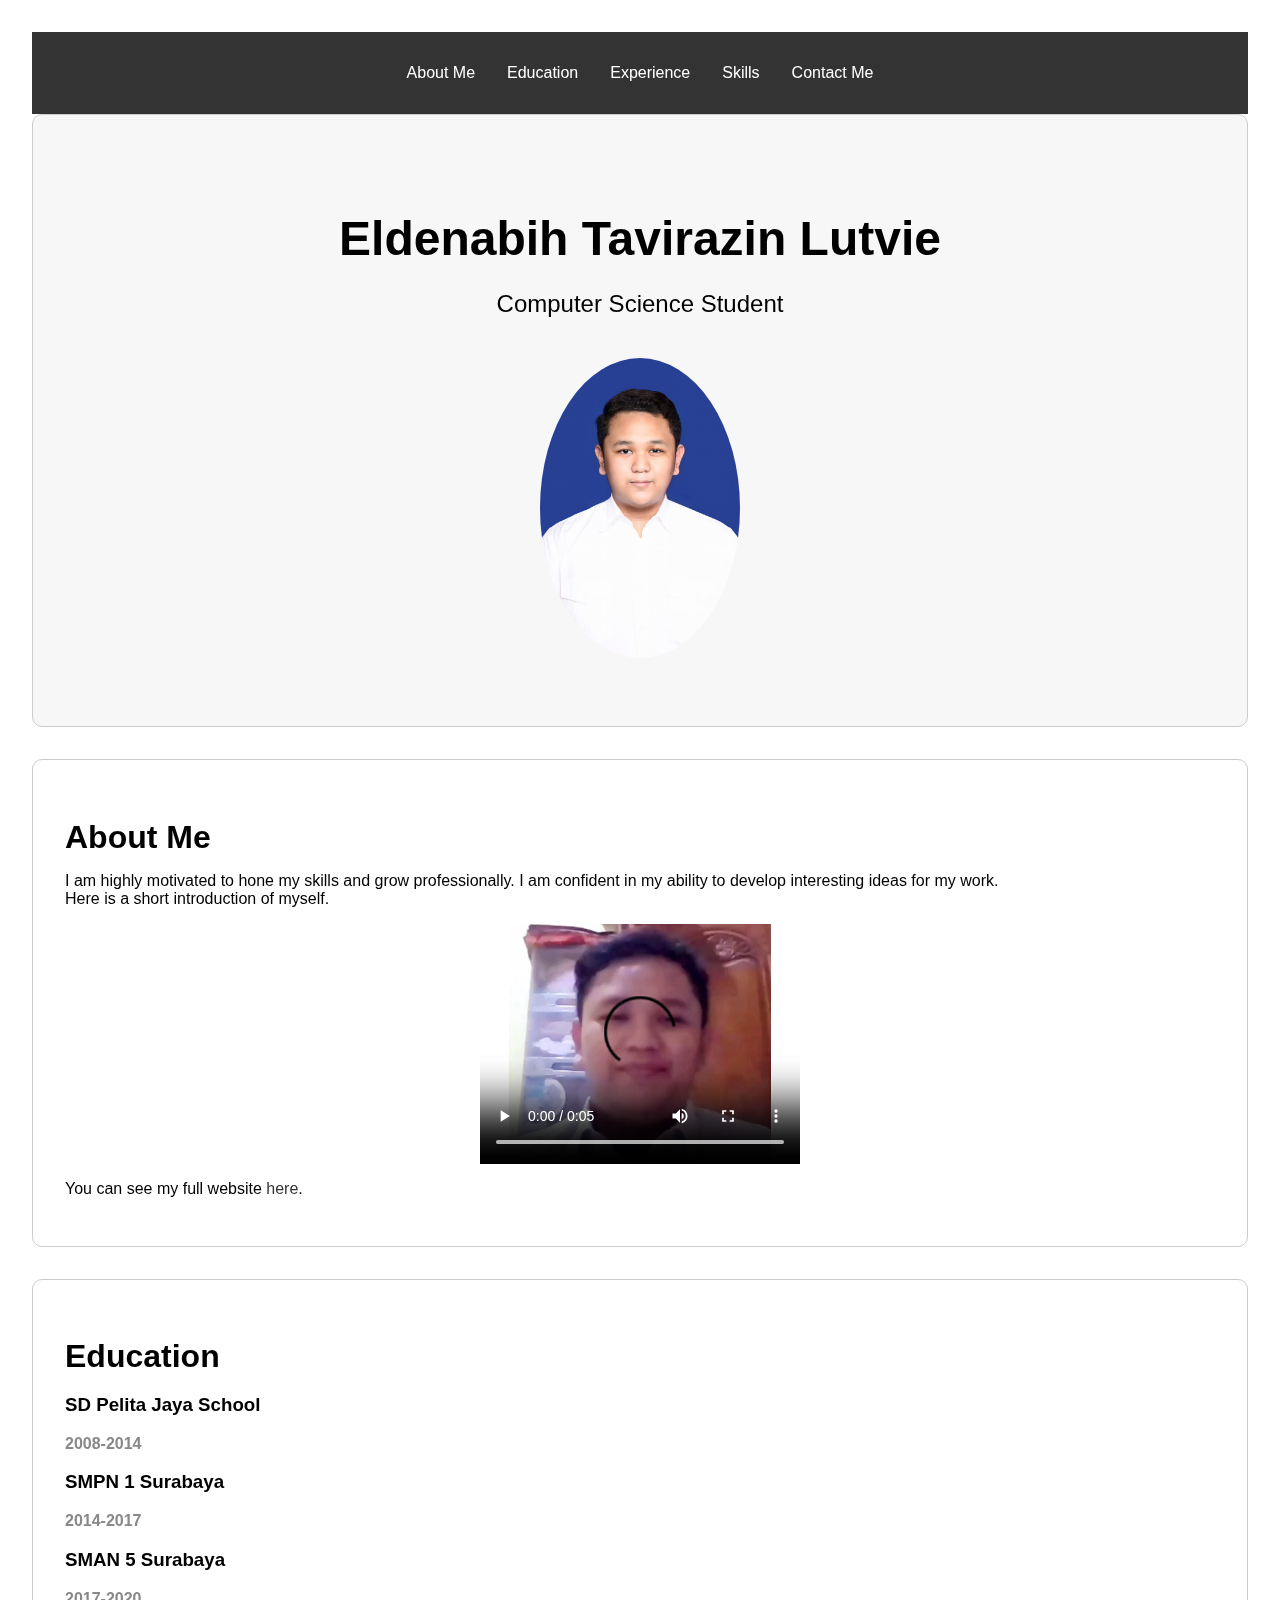
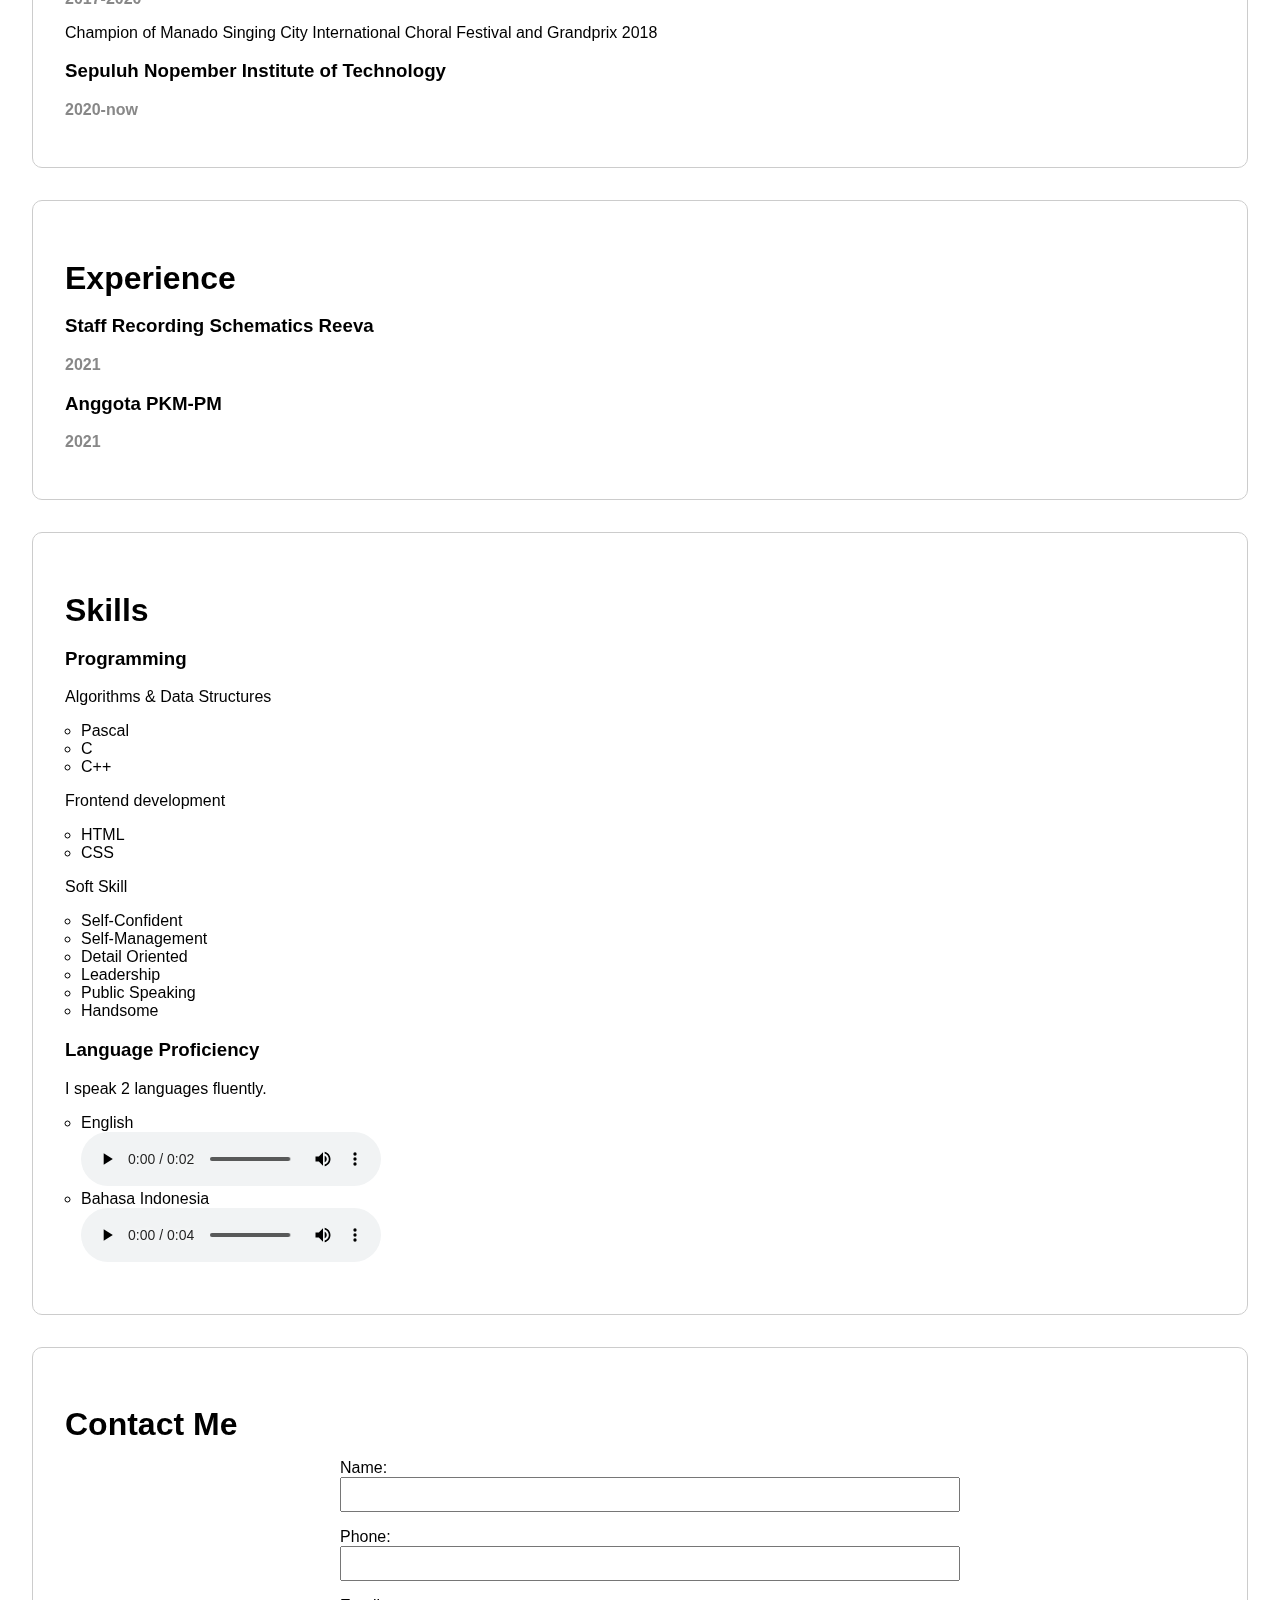
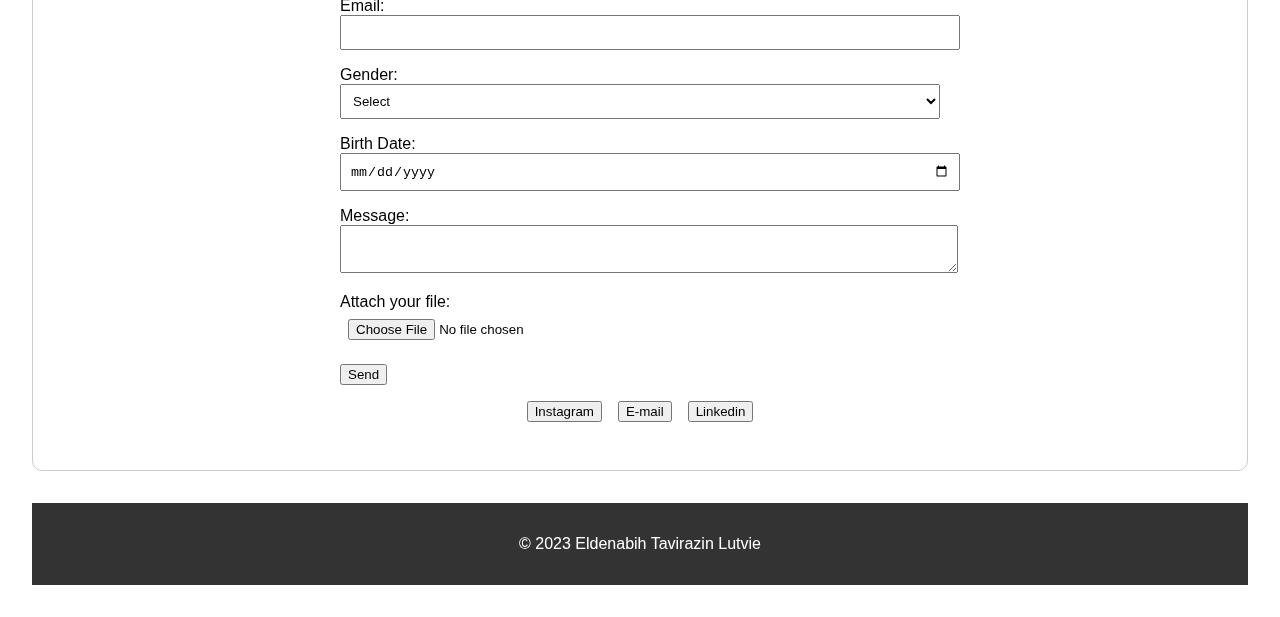
==== cv2.html @ 291dc9b4 "Submit tugas 1" ====
<!DOCTYPE html>
<html lang="en">

<head>
    <meta charset="UTF-8">
    <meta name="viewport" content="width=device-width, initial-scale=1.0">

    <title>Eldenabih Tavirazin Lutvie - CV</title>

    <link rel="stylesheet" href="cv2.css">

    <meta name="description" content="CV website for Eldenabih Tavirazin Lutvie">

    <link rel="icon" href="favicon.ico">

</head>

<body>
    <header>
        <nav>
            <ul>
                <li><a href="#about">About Me</a></li>
                <li><a href="#education">Education</a></li>
                <li><a href="#experience">Experience</a></li>
                <li><a href="#skills">Skills</a></li>
                <li><a href="#contact">Contact Me</a></li>
            </ul>
        </nav>
    </header>

    <section id="hero" class="section">
        <h1>Eldenabih Tavirazin Lutvie</h1>
        <p>Computer Science Student</p>

        <img src="myphoto.jpg" alt="Eldenabih Tavirazin Lutvie">
    </section>

    <section id="about" class="section">
        <h2>About Me</h2>

        <p>I am highly motivated to hone my skills and grow professionally. I am confident in my ability to develop
            interesting ideas for my work. <br>
            Here is a short introduction of myself.</p>

        <video width="320" height="240" controls oncontextmenu="return false;">
            <source src="myvideo.mp4" type="video/mp4">
        </video>

        <p>You can see my full website <a href="https://www.tavilutvie.dev/" target="_blank"
            rel="noopener noreferrer">here</a>.</p>
        

    </section>

    <section id="education" class="section">

        <h2>Education</h2>

        <article>
            <h3>SD Pelita Jaya School</h3>
            <p><span>2008-2014</span></p>
        </article>

        <article>
            <h3>SMPN 1 Surabaya</h3>
            <p><span>2014-2017</span></p>
        </article>

        <article>
            <h3>SMAN 5 Surabaya</h3>
            <p><span>2017-2020</span></p>

            <ul class="experience-list">
                <li>Champion of Manado Singing City International Choral Festival and Grandprix 2018</li>
            </ul>
        </article>

        <article>
            <h3>Sepuluh Nopember Institute of Technology</h3>
            <p><span>2020-now</span></p>
        </article>

    </section>

    <section id="experience" class="section">

        <h2>Experience</h2>

        <article>
            <h3>Staff Recording Schematics Reeva</h3>
            <p><span>2021</span></p>
        </article>

        <article>
            <h3>Anggota PKM-PM</h3>
            <p><span>2021</span></p>
        </article>


    </section>

    <section id="skills" class="section">

        <h2>Skills</h2>

        <article>
            <h3>Programming</h3>
            <p>Algorithms & Data Structures</p>

            <ul class="skill-list">
                <li>Pascal</li>
                <li>C</li>
                <li>C++</li>
            </ul>

            <p>Frontend development</p>

            <ul class="skill-list">
                <li>HTML</li>
                <li>CSS</li>
            </ul>

            <p>Soft Skill</p>
            <ul class="skill-list">
                <li>Self-Confident</li>
                <li>Self-Management</li>
                <li>Detail Oriented</li>
                <li>Leadership</li>
                <li>Public Speaking</li>
                <li>Handsome</li>
            </ul>

            <h3>Language Proficiency</h3>

            <p>I speak 2 languages fluently.</p>
            <ul class="skill-list">
                <li>English</li>
                <audio controls oncontextmenu="return false;">
                    <source src="English.mp3" type="audio/mpeg">
                </audio>
                <li>Bahasa Indonesia</li>
                <audio controls oncontextmenu="return false;">
                    <source src="Indonesia.mp3" type="audio/mpeg">
                </audio>
            </ul>


        </article>


    </section>

    <section id="contact" class="section">

        <h2>Contact Me</h2>

        <form>
            <label for="name">Name:</label>
            <input class="form-input" type="text" id="name" name="name">

            <label for="phone">Phone:</label>
            <input class="form-input" type="number" id="phone" name="phone">

            <label for="email">Email:</label>
            <input class="form-input" type="email" id="email" name="email">

            <label for="gender">Gender:</label>
            <select class="form-input" id="gender" name="gender">
                <option value="">Select</option>
                <option value="sales">Male</option>
                <option value="marketing">Female</option>
                <option value="engineering">Prefer not to say</option>
            </select>

            <label for="birth">Birth Date:</label>
            <input class="form-input" type="date" id="birth" name="birth">

            <label for="message">Message:</label>
            <textarea class="form-input" id="message" name="message"></textarea>

            <label for="file">Attach your file:</label>
            <input class="form-input" type="file" id="file" name="file">

            <input type="submit" value="Send">
        </form>

        <ul class="contact-list">
            <li><a href="https://www.instagram.com/tavilutvie/" target="_blank"
                    rel="noopener noreferrer"><button>Instagram</button></a></li>
            <li><a href="https://mail.google.com/mail/u/3/#inbox?compose=CllgCJfrLJwzCwrNSsbJjLfBBMKVfwGVtchVqlmrsCXmjJJQmKPwcNJKwZxhvZNkZGRKDgljTMg"
                    target="_blank" rel="noopener noreferrer"><button>E-mail</button></a></li>
            <li><a href="https://www.linkedin.com/in/eldenabih-tavirazin-lutvie-7503791a0/" target="_blank"
                    rel="noopener noreferrer"><button>Linkedin</button></a></li>
        </ul>

    </section>

    <footer>
        <p>&copy; 2023 Eldenabih Tavirazin Lutvie</p>
    </footer>

</body>

</html>
---- cv2.css ----
/* Global styles */

body {
    font-family: Arial, sans-serif;
    margin: 2rem;
    padding: 0;
  }
  
  a {
    text-decoration: none;
    color: #333;
  }
  
  ul {
    list-style: none;
    padding: 0;
  }

  span {
    color: #888; 
    font-weight: bold;
  }
  
  /* Header */
  
  header {
    background-color: #333;
    color: #fff;
    padding: 1rem;
  }
  
  nav ul {
    display: flex;
    justify-content: center;
  }
  
  nav li {
    margin: 0 1rem;
  }
  
  nav a {
    color: #fff;
  }
  
  /* Sections */
  
  .section {
    padding: 2rem;
    border: 1px solid #ccc;
    border-radius: 10px;
    margin-bottom: 2rem;
    transition: border-color 0.3s;
  }

  .section:hover {
    border-color: #777;
  }
  
  .section h2 {
    font-size: 2rem;
    margin-bottom: 1rem;
  }
  
  /* Hero */
  
  #hero {
    background-color: #f7f7f7;
    text-align: center;
    padding: 4rem 2rem;
  }
  
  #hero h1 {
    font-size: 3rem;
    margin-bottom: 1rem;
  }
  
  #hero p {
    font-size: 1.5rem;
  }
  
  #hero img {
    border-radius: 50%;
    width: 200px;
    margin-top: 1rem;
  }
  
  /* About */
  
  #about video {
    display: block;
    margin: 1rem auto;  
  }
  
  /* Skills */
  
  .skill-list {
    list-style: circle;
    margin-left: 1rem;
  }
  
  /* Contact */
  
  form {
    max-width: 600px;
    margin: 0 auto;
  }
  
  .form-input {
    width: 100%;
    padding: 0.5rem;
    margin-bottom: 1rem;  
  }
  
  .contact-list {
    display: flex;
    justify-content: center;
  }
  
  .contact-list li {
    margin: 0 0.5rem;
  }
  
  /* Footer */
  
  footer {
    background-color: #333;
    color: #fff;
    text-align: center;
    padding: 1rem;
  }
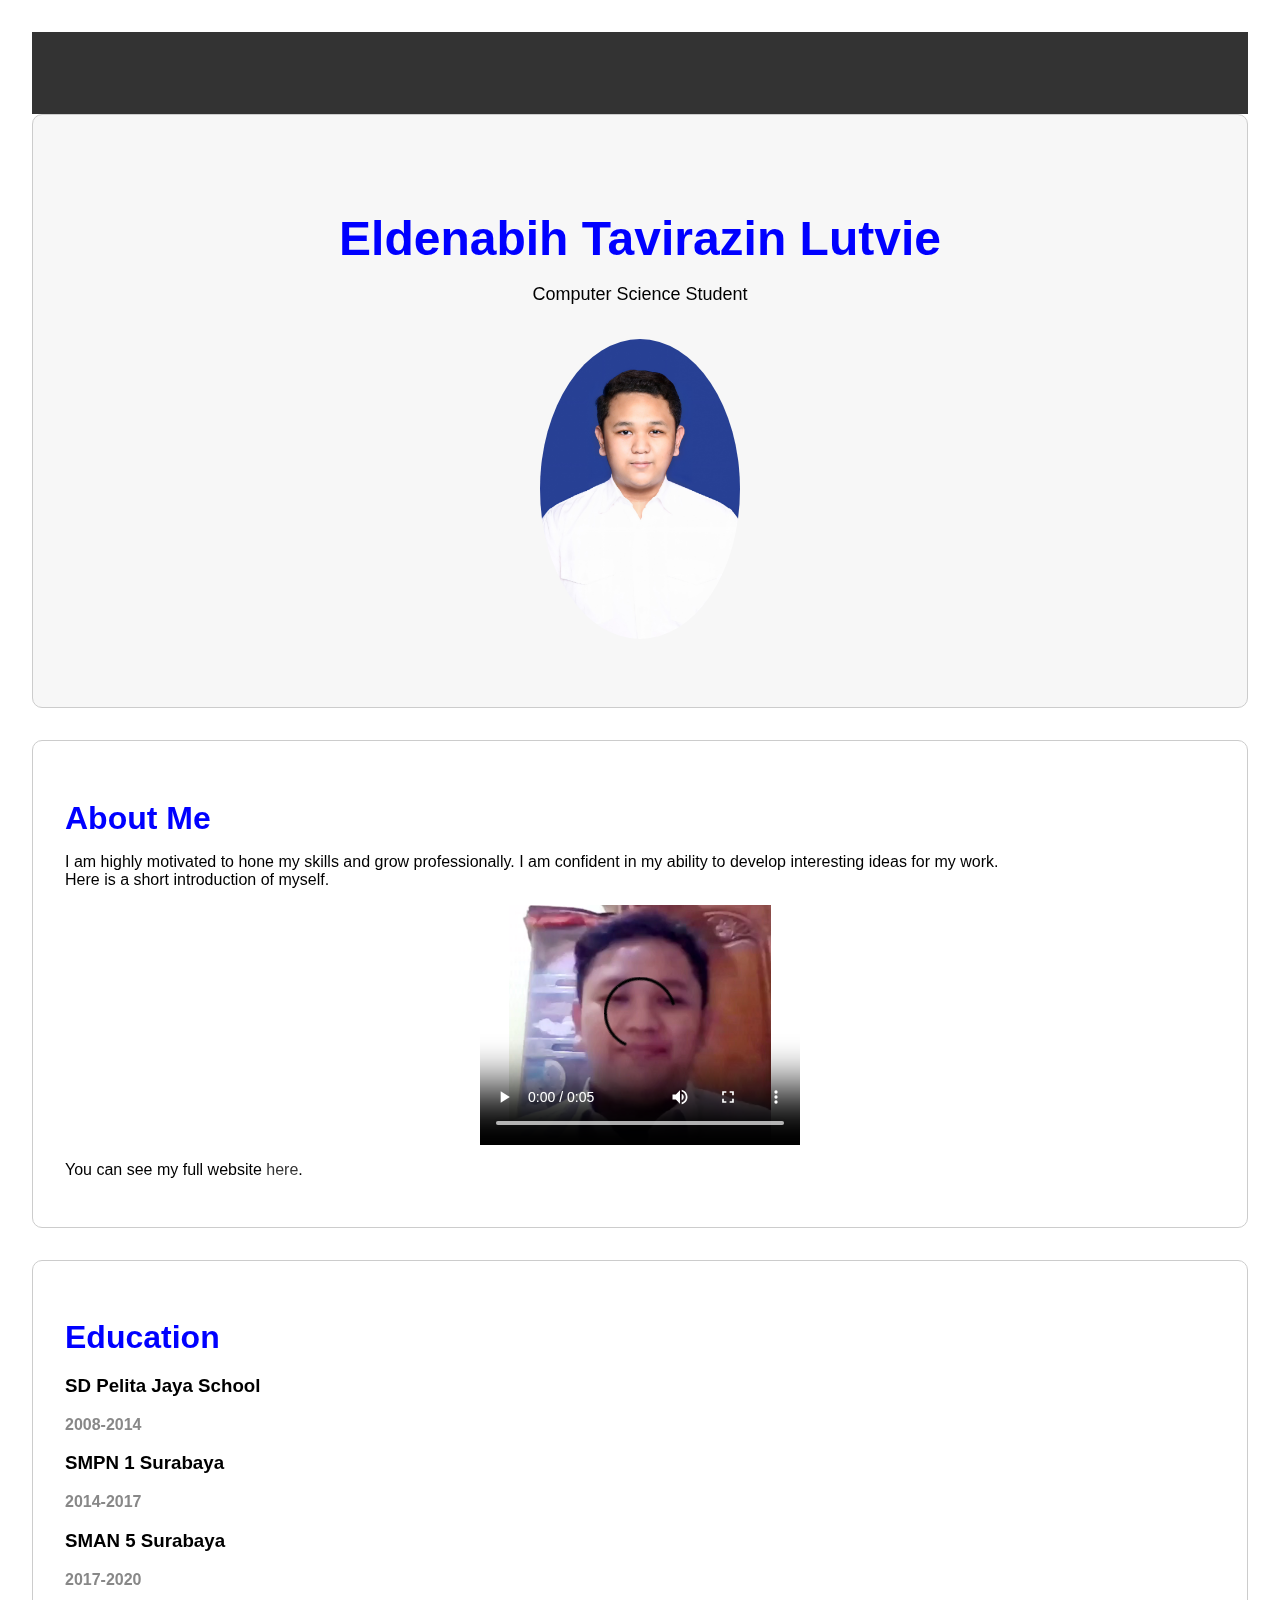
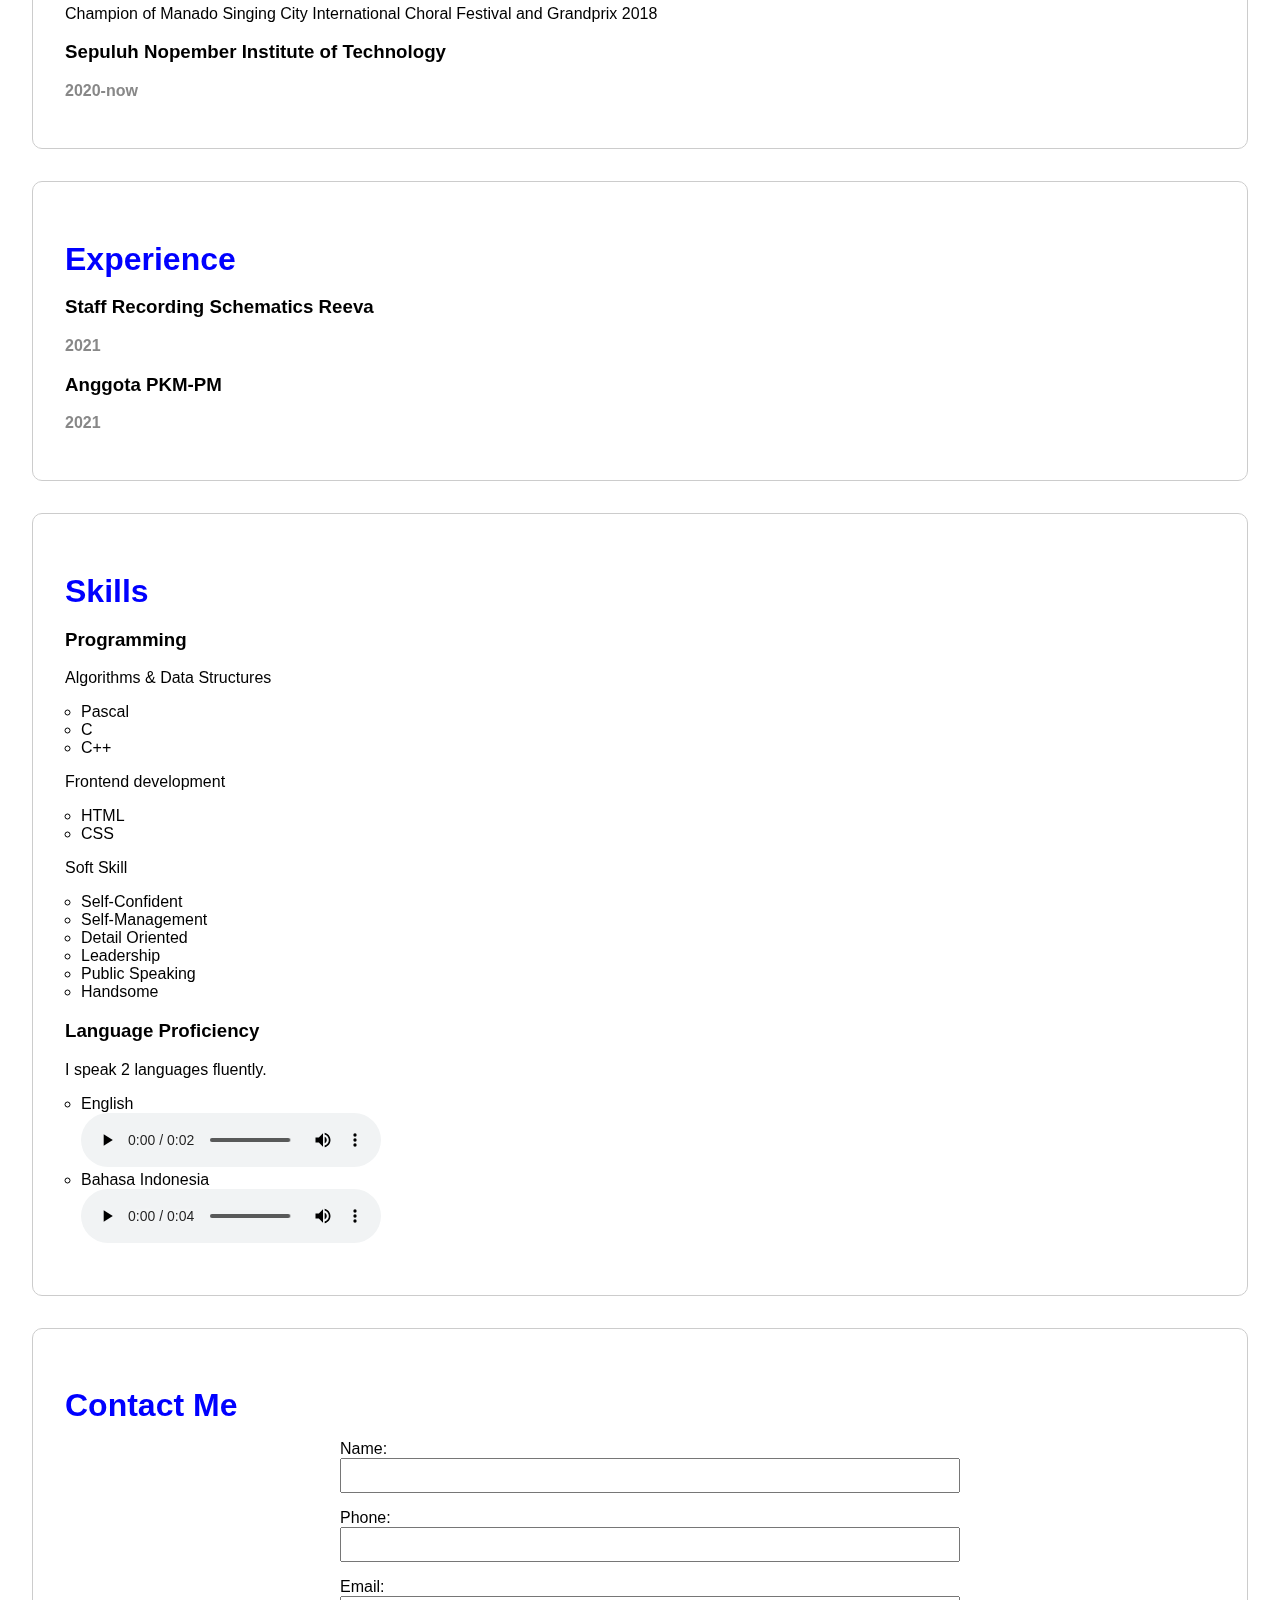
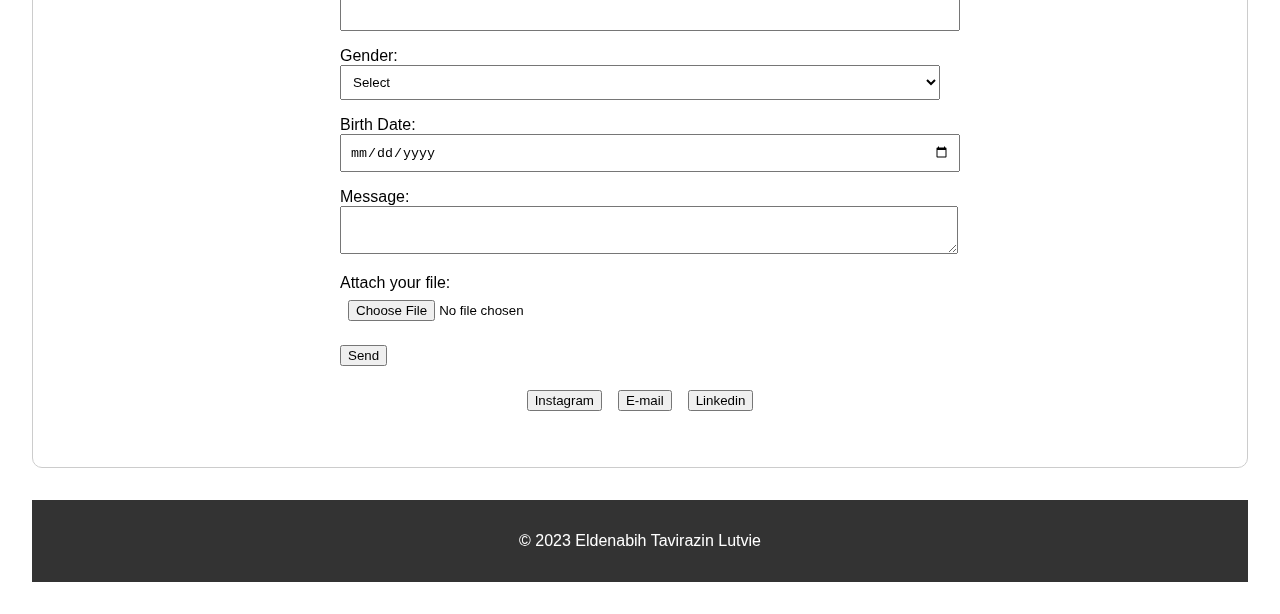
==== commit 69e38d12: "feat: tugas 2" ====
--- a/cv2.html
+++ b/cv2.html
@@ -12,6 +12,18 @@
     <meta name="description" content="CV website for Eldenabih Tavirazin Lutvie">
 
     <link rel="icon" href="favicon.ico">
+
+    <style>
+        .section {
+            padding: 2rem;
+            border: 1px solid #ccc;
+        }
+
+        .contact-list li {
+            margin: 0.5rem;
+        }
+
+    </style>
 
 </head>
 
@@ -29,14 +41,14 @@
     </header>
 
     <section id="hero" class="section">
-        <h1>Eldenabih Tavirazin Lutvie</h1>
-        <p>Computer Science Student</p>
+        <h1 style="color: blue;">Eldenabih Tavirazin Lutvie</h1>
+        <p style="font-size: 18px;">Computer Science Student</p>
 
         <img src="myphoto.jpg" alt="Eldenabih Tavirazin Lutvie">
     </section>
 
     <section id="about" class="section">
-        <h2>About Me</h2>
+        <h2 style="color: blue;">About Me</h2>
 
         <p>I am highly motivated to hone my skills and grow professionally. I am confident in my ability to develop
             interesting ideas for my work. <br>
@@ -47,14 +59,14 @@
         </video>
 
         <p>You can see my full website <a href="https://www.tavilutvie.dev/" target="_blank"
-            rel="noopener noreferrer">here</a>.</p>
-        
+                rel="noopener noreferrer">here</a>.</p>
+
 
     </section>
 
     <section id="education" class="section">
 
-        <h2>Education</h2>
+        <h2 style="color: blue;">Education</h2>
 
         <article>
             <h3>SD Pelita Jaya School</h3>
@@ -84,7 +96,7 @@
 
     <section id="experience" class="section">
 
-        <h2>Experience</h2>
+        <h2 style="color: blue;">Experience</h2>
 
         <article>
             <h3>Staff Recording Schematics Reeva</h3>
@@ -101,7 +113,7 @@
 
     <section id="skills" class="section">
 
-        <h2>Skills</h2>
+        <h2 style="color: blue;">Skills</h2>
 
         <article>
             <h3>Programming</h3>
@@ -152,7 +164,7 @@
 
     <section id="contact" class="section">
 
-        <h2>Contact Me</h2>
+        <h2 style="color: blue;">Contact Me</h2>
 
         <form>
             <label for="name">Name:</label>
--- a/cv2.css
+++ b/cv2.css
@@ -1,130 +1,168 @@
 /* Global styles */
 
 body {
-    font-family: Arial, sans-serif;
-    margin: 2rem;
-    padding: 0;
+  font-family: Arial, sans-serif;
+  margin: 2rem;
+  padding: 0;
+  animation: fadeIn 1s ease-in;
+}
+
+@keyframes fadeIn {
+  from {
+    opacity: 0;
   }
-  
-  a {
-    text-decoration: none;
-    color: #333;
+  to {
+    opacity: 1;
   }
-  
-  ul {
-    list-style: none;
-    padding: 0;
+}
+
+a {
+  text-decoration: none;
+  color: #333;
+}
+
+ul {
+  list-style: none;
+  padding: 0;
+}
+
+span {
+  color: #888;
+  font-weight: bold;
+}
+
+/* Header */
+
+header {
+  background-color: #333;
+  color: #fff;
+  padding: 1rem;
+}
+
+nav ul {
+  display: flex;
+  justify-content: center;
+  transform: translateX(-100%);
+  animation: slideIn 0.5s forwards;
+}
+
+nav li {
+  margin: 0 1rem;
+}
+
+nav a {
+  color: #fff;
+}
+
+@keyframes slideIn {
+  to {
+    transform: translateX(0);
   }
+}
 
-  span {
-    color: #888; 
-    font-weight: bold;
+/* Sections */
+
+.section {
+  padding: 2rem;
+  border: 1px solid;
+  border-radius: 10px;
+  margin-bottom: 2rem;
+  transition: border-color 0.3s;
+  animation: borderChange 10s infinite alternate;
+}
+
+@keyframes borderChange {
+  0% {
+    border-color: #333;
   }
-  
-  /* Header */
-  
-  header {
-    background-color: #333;
-    color: #fff;
-    padding: 1rem;
+  100% {
+    border-color: gold;
   }
-  
-  nav ul {
-    display: flex;
-    justify-content: center;
+}
+
+.section:hover {
+  border-color: #777;
+}
+
+.section h2 {
+  font-size: 2rem;
+  margin-bottom: 1rem;
+}
+
+/* Hero */
+
+#hero {
+  background-color: #f7f7f7;
+  text-align: center;
+  padding: 4rem 2rem;
+}
+
+#hero h1 {
+  font-size: 3rem;
+  margin-bottom: 1rem;
+}
+
+#hero p {
+  font-size: 1.5rem;
+}
+
+#hero img {
+  border-radius: 50%;
+  width: 200px;
+  margin-top: 1rem;
+}
+
+/* About */
+
+#about video {
+  display: block;
+  margin: 1rem auto;
+}
+
+/* Skills */
+
+.skill-list {
+  list-style: circle;
+  margin-left: 1rem;
+}
+
+/* Contact */
+
+form {
+  max-width: 600px;
+  margin: 0 auto;
+}
+
+.form-input {
+  width: 100%;
+  padding: 0.5rem;
+  margin-bottom: 1rem;
+}
+
+.contact-list {
+  display: flex;
+  justify-content: center;
+}
+
+.contact-list li {
+  margin: 0 0.5rem;
+  animation: pulse 1s infinite alternate;
+}
+
+@keyframes pulse {
+  from {
+    transform: scale(1);
   }
-  
-  nav li {
-    margin: 0 1rem;
+  to {
+    transform: scale(1.05);
   }
-  
-  nav a {
-    color: #fff;
-  }
-  
-  /* Sections */
-  
-  .section {
-    padding: 2rem;
-    border: 1px solid #ccc;
-    border-radius: 10px;
-    margin-bottom: 2rem;
-    transition: border-color 0.3s;
-  }
+}
 
-  .section:hover {
-    border-color: #777;
-  }
-  
-  .section h2 {
-    font-size: 2rem;
-    margin-bottom: 1rem;
-  }
-  
-  /* Hero */
-  
-  #hero {
-    background-color: #f7f7f7;
-    text-align: center;
-    padding: 4rem 2rem;
-  }
-  
-  #hero h1 {
-    font-size: 3rem;
-    margin-bottom: 1rem;
-  }
-  
-  #hero p {
-    font-size: 1.5rem;
-  }
-  
-  #hero img {
-    border-radius: 50%;
-    width: 200px;
-    margin-top: 1rem;
-  }
-  
-  /* About */
-  
-  #about video {
-    display: block;
-    margin: 1rem auto;  
-  }
-  
-  /* Skills */
-  
-  .skill-list {
-    list-style: circle;
-    margin-left: 1rem;
-  }
-  
-  /* Contact */
-  
-  form {
-    max-width: 600px;
-    margin: 0 auto;
-  }
-  
-  .form-input {
-    width: 100%;
-    padding: 0.5rem;
-    margin-bottom: 1rem;  
-  }
-  
-  .contact-list {
-    display: flex;
-    justify-content: center;
-  }
-  
-  .contact-list li {
-    margin: 0 0.5rem;
-  }
-  
-  /* Footer */
-  
-  footer {
-    background-color: #333;
-    color: #fff;
-    text-align: center;
-    padding: 1rem;
-  }+/* Footer */
+
+footer {
+  background-color: #333;
+  color: #fff;
+  text-align: center;
+  padding: 1rem;
+}